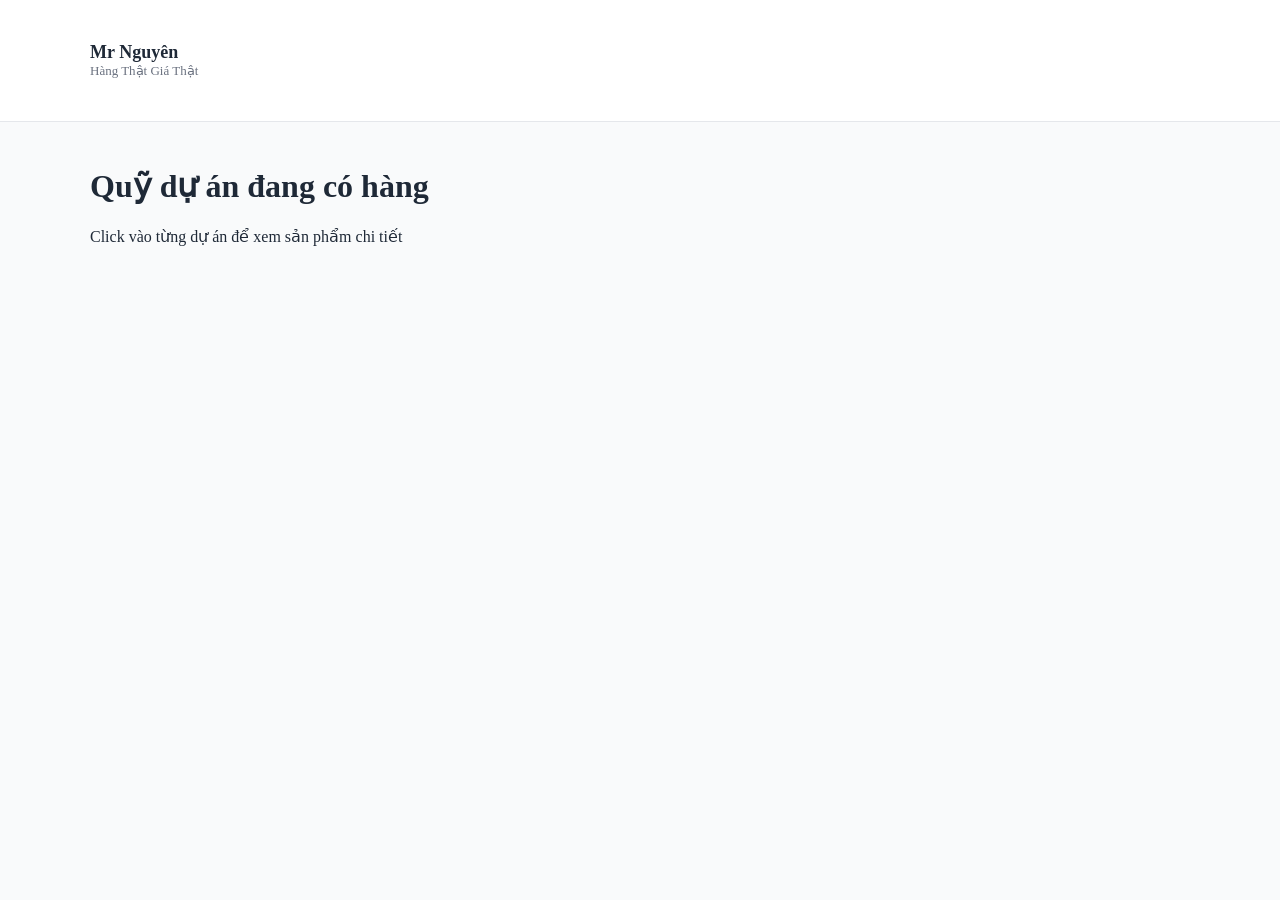
==== index.html @ bd8c2627 "Add files via upload" ====
<!DOCTYPE html>
<html lang="vi">
<head>
  <meta charset="UTF-8">
  <title>Quỹ hàng | Mr Nguyên</title>
  <link rel="stylesheet" href="style.css">
</head>
<body>
<header class="header">
  <div class="container">
    <div class="brand">
      <div class="name">Mr Nguyên</div>
      <div class="tagline">Hàng Thật Giá Thật</div>
    </div>
  </div>
</header>
<div class="container">
  <h1>Quỹ dự án đang có hàng</h1>
  <p class="sub">Click vào từng dự án để xem sản phẩm chi tiết</p>
  <div id="projects" class="grid"></div>
</div>
<script>
fetch('data/projects.json')
  .then(r => r.json())
  .then(projects => {
    document.getElementById('projects').innerHTML =
      projects.map(p => `
        <a href="project.html?id=${p.id}" class="card">
          <img src="${p.cover}">
          <div class="card-body">
            <h3>${p.name}</h3>
            <p>${p.location}</p>
          </div>
        </a>
      `).join('');
  });
</script>
</body>
</html>
---- style.css ----
/* Minimal Luxury Style */
:root {
  --bg:#F9FAFB;--card:#fff;--text:#1F2937;--muted:#6B7280;--primary:#2563EB;--border:#E5E7EB;
}
body{margin:0;font-family:-apple-system,BlinkMacSystemFont,Segoe UI,Roboto;background:var(--bg);color:var(--text)}
.header{background:var(--card);border-bottom:1px solid var(--border)}
.brand{padding:18px 0}
.name{font-size:18px;font-weight:600}
.tagline{font-size:13px;color:var(--muted)}
.container{max-width:1100px;margin:auto;padding:24px}
.grid{display:grid;grid-template-columns:repeat(auto-fill,minmax(260px,1fr));gap:20px}
.card{background:var(--card);border:1px solid var(--border);border-radius:14px;overflow:hidden;text-decoration:none;color:inherit}
.card img{width:100%;aspect-ratio:4/3;object-fit:cover}
.card-body{padding:14px 16px}
.actions{display:flex;gap:10px;margin-top:10px}
.btn{background:var(--primary);color:#fff;padding:8px 14px;border-radius:10px;text-decoration:none}
.btn.outline{background:transparent;color:var(--primary);border:1px solid var(--border)}
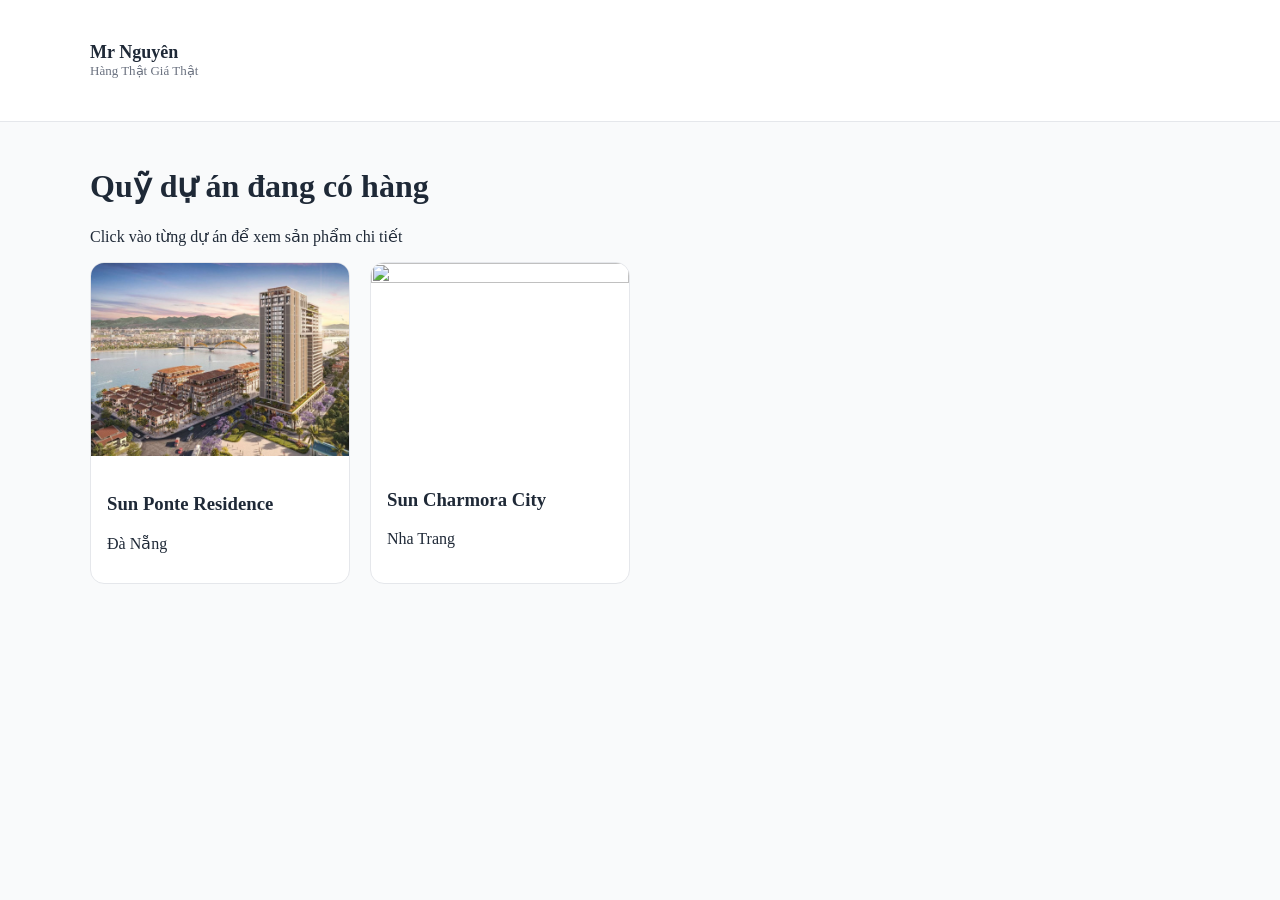
==== commit 3f429680: "Update title in index.html for 2026" ====
--- a/index.html
+++ b/index.html
@@ -2,7 +2,7 @@
 <html lang="vi">
 <head>
   <meta charset="UTF-8">
-  <title>Quỹ hàng | Mr Nguyên</title>
+  <title>Quỹ hàng Update 2026 | Mr Nguyên 0766-868-866</title>
   <link rel="stylesheet" href="style.css">
 </head>
 <body>
@@ -36,4 +36,4 @@
   });
 </script>
 </body>
-</html>+</html>
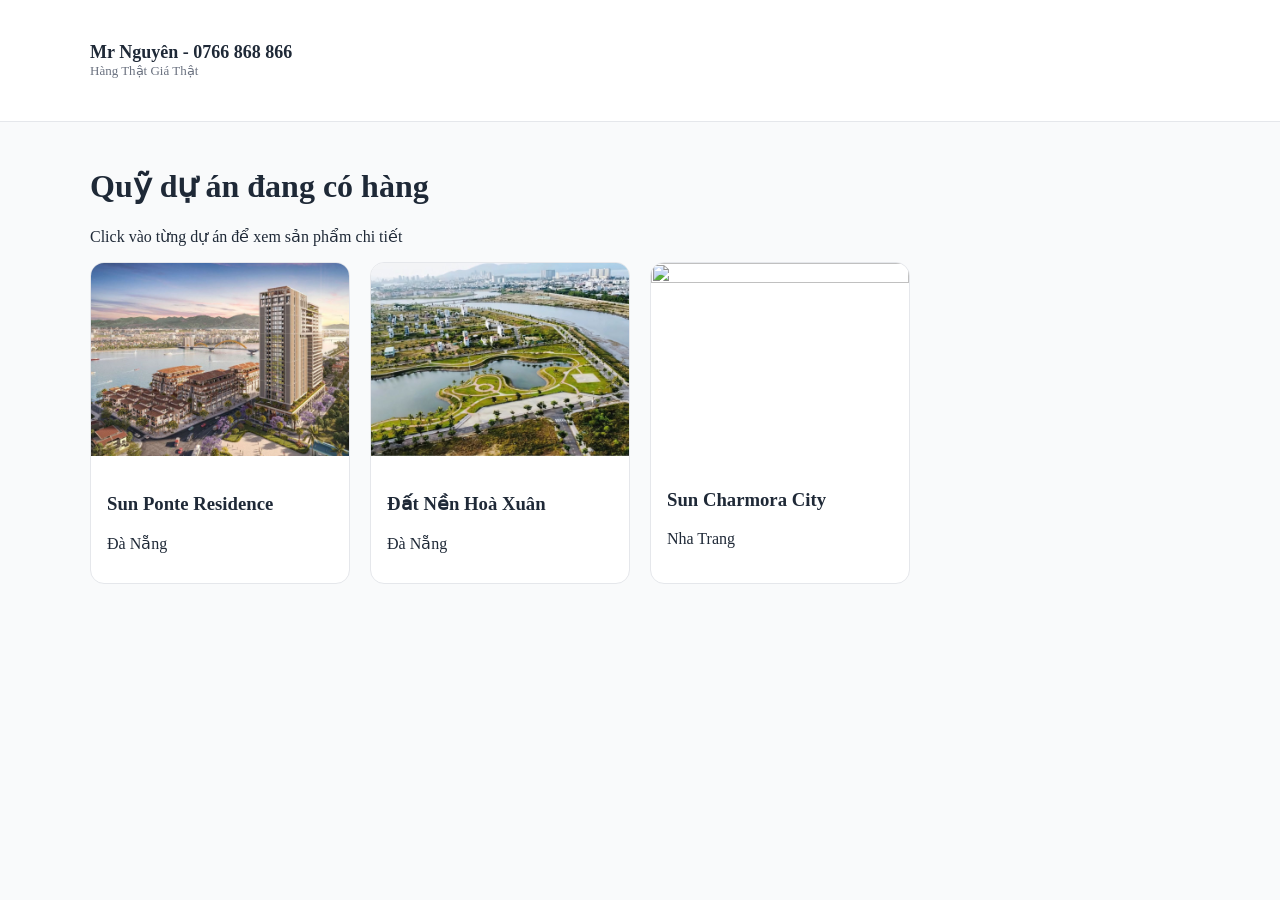
==== commit 5ed7db05: "Update header name with contact information" ====
--- a/index.html
+++ b/index.html
@@ -9,7 +9,7 @@
 <header class="header">
   <div class="container">
     <div class="brand">
-      <div class="name">Mr Nguyên</div>
+      <div class="name">Mr Nguyên - 0766 868 866</div>
       <div class="tagline">Hàng Thật Giá Thật</div>
     </div>
   </div>
